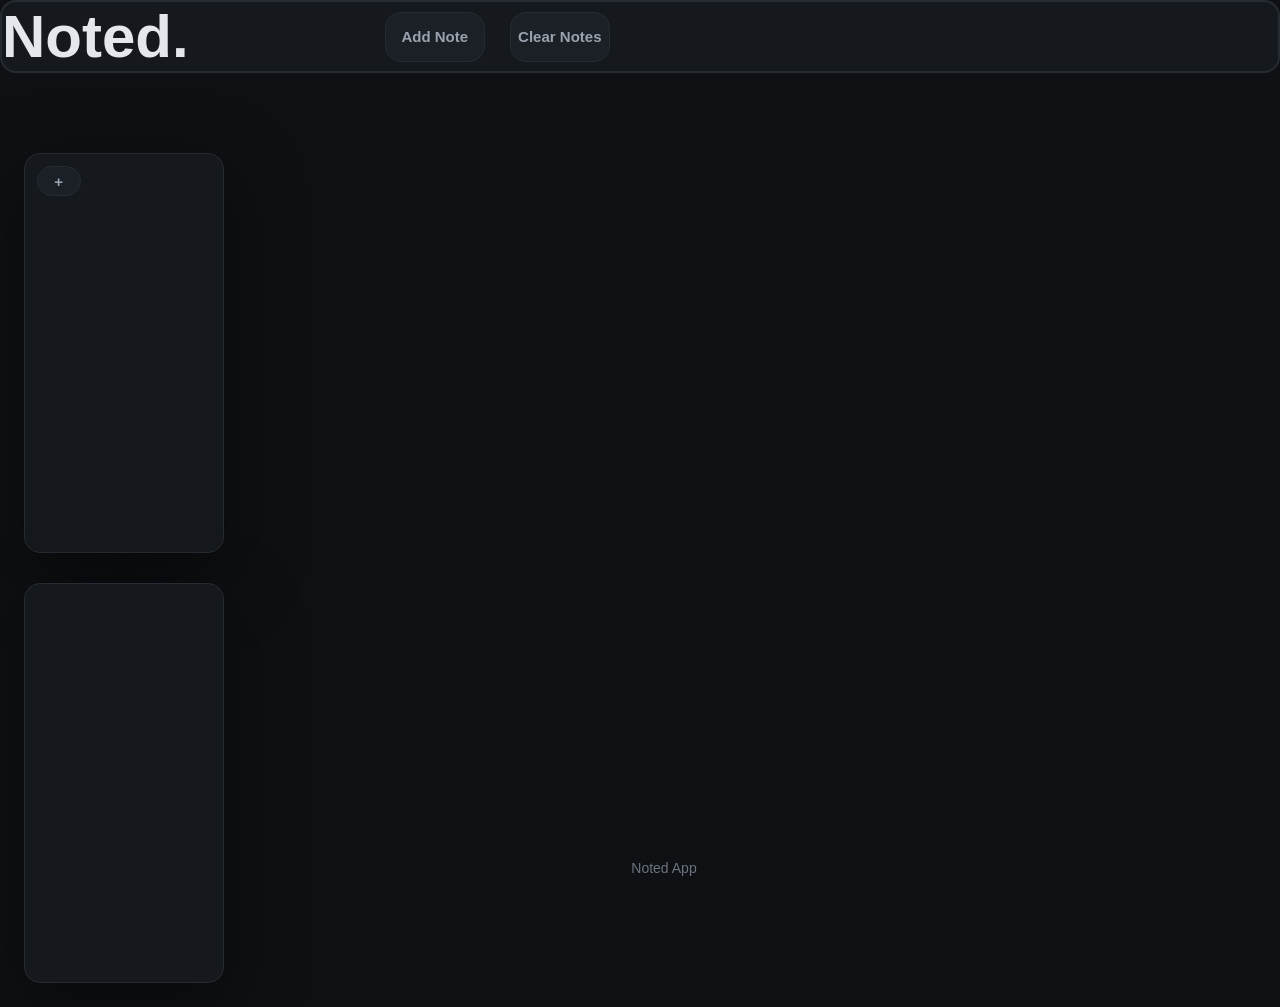
==== index.html @ 248d7cb5 "Notes added" ====
<!doctype html>
<html lang="en">

<head>
  <meta charset="utf-8">
  <meta name="viewport" content="width=device-width, initial-scale=1">
  <title>Noted</title>
  <link rel="stylesheet" href="styles.css">
</head>

<body>
  <header class="topbar">
    <h1>Noted.</h1>
    <div class="buttons-menu">
      <button class="add-note">Add Note</button>
      <button class="clear-all-notes">Clear Notes</button>
    </div>
  </header>

  <main class="page">
    <div class="container">
      <div class="card">
        <button class="plus-button"><strong>+</strong></button>
      </div>

      <div class="card2">


      </div>
    </div>


    <div class="text-boxes"></div>
    <footer class="footer">Noted App</footer>
  </main>

  <script src="script.js"></script>
</body>

</html>
---- styles.css ----
* {
  box-sizing: border-box;
}

body {
  margin: 0;
  background-color: #0e1013;
  color: #e4e7eb;
  font-family: "Segoe UI", Arial, sans-serif;
}

button {
  font-family: inherit;
}


.topbar {
  position: relative;
  display: flex;
  align-items: center;
  margin-bottom: 32px;
  background-color: #15181d;
  border: 2px solid #262b33;
  border-radius: 16px;
}

h1 {
  margin: 0;
  font-size: 60px;
}

.buttons-menu {
  display: flex;
  gap: 25px;
  position: absolute;
  left: 30%;
}

.add-note,
.clear-all-notes {
  width: 100px;
  height: 50px;
  border: 1px solid #262b33;
  border-radius: 16px;
  background-color: #1b1f26;
  color: #9ba3ae;
  cursor: pointer;
  font-size: 15px;
  font-weight: bold;
}

.note-row {
  display: flex;
  gap: 4px;
}

.note-button {
  flex-grow: 1;
}

.x-button {
  width: 30px;
  height: 50px;
  border: 1px solid #262b33;
  border-radius: 16px;
  background-color: #ff0000;
  color: #fdfdfd;
  cursor: pointer;
  font-size: 15px;
  font-weight: bold;
}

.plus-button {
  width: 20px;
  height: 50px;
  border: 1px solid #262b33;
  border-radius: 16px;
  background-color: #1b1f26;
  color: #9ba3ae;
  cursor: pointer;
  font-size: 15px;
  font-weight: bold;
}


.page {
  padding: 48px 24px 24px;
  display: flex;
  gap: 50px;
}


.text-box {
  width: 600px;
  height: 800px;
  padding: 16px;
  border: 1px solid #262b33;
  border-radius: 16px;
  background-color: #15181d;
  color: #e4e7eb;
  font-family: inherit;
  font-size: 32px;
  resize: none;  
  outline: none;     
}


.card {
  display: flex;
  flex-direction: column;
  gap: 8px;
  width: 200px;
  height: 400px;
  padding: 12px;
  overflow-y: auto;
  border: 1px solid #262b33;
  border-radius: 16px;
  background-color: #15181d;
  box-shadow: 0 24px 80px rgba(0, 0, 0, 0.45);
}

.container {
  display: flex;
  flex-direction: column;
  gap: 30px;
}

.card2 {
  display: flex;
  flex-direction: column;
  gap: 8px;
  width: 200px;
  height: 400px;
  padding: 12px;
  overflow-y: auto;
  border: 1px solid #262b33;
  border-radius: 16px;
  background-color: #15181d;
  box-shadow: 0 24px 80px rgba(0, 0, 0, 0.45);
}

.minus-button {
  width: 25%;
  height: 30px;
  display: flex;
  align-items: center;
  justify-content: center;
  border: 1px solid #262b33;
  border-radius: 16px;
  background-color: #1b1f26;
  color: #9ba3ae;
  cursor: pointer;
  font-size: 15px;
  font-weight: bold;
}

.plus-button {
  width: 25%;
  height: 30px;
  display: flex;
  align-items: center;
  justify-content: center;
  border: 1px solid #262b33;
  border-radius: 16px;
  background-color: #1b1f26;
  color: #9ba3ae;
  cursor: pointer;
  font-size: 15px;
  font-weight: bold;
}

.note-button {
  flex-shrink: 0;
  padding: 10px 12px;
  border: 1px solid #262b33;
  border-radius: 6px;
  background-color: #1b1f26;
  color: #e4e7eb;
  cursor: pointer;
  font-size: 14px;
  text-align: left;
}

.note-button:hover {
  background-color: #262c36;
}

.footer {
  position: absolute;
  bottom: 0;
  width: 100%;
  height: 80px;
  padding-top: 40px;
  color: #6b7380;
  font-size: 14px;
  text-align: center;
}
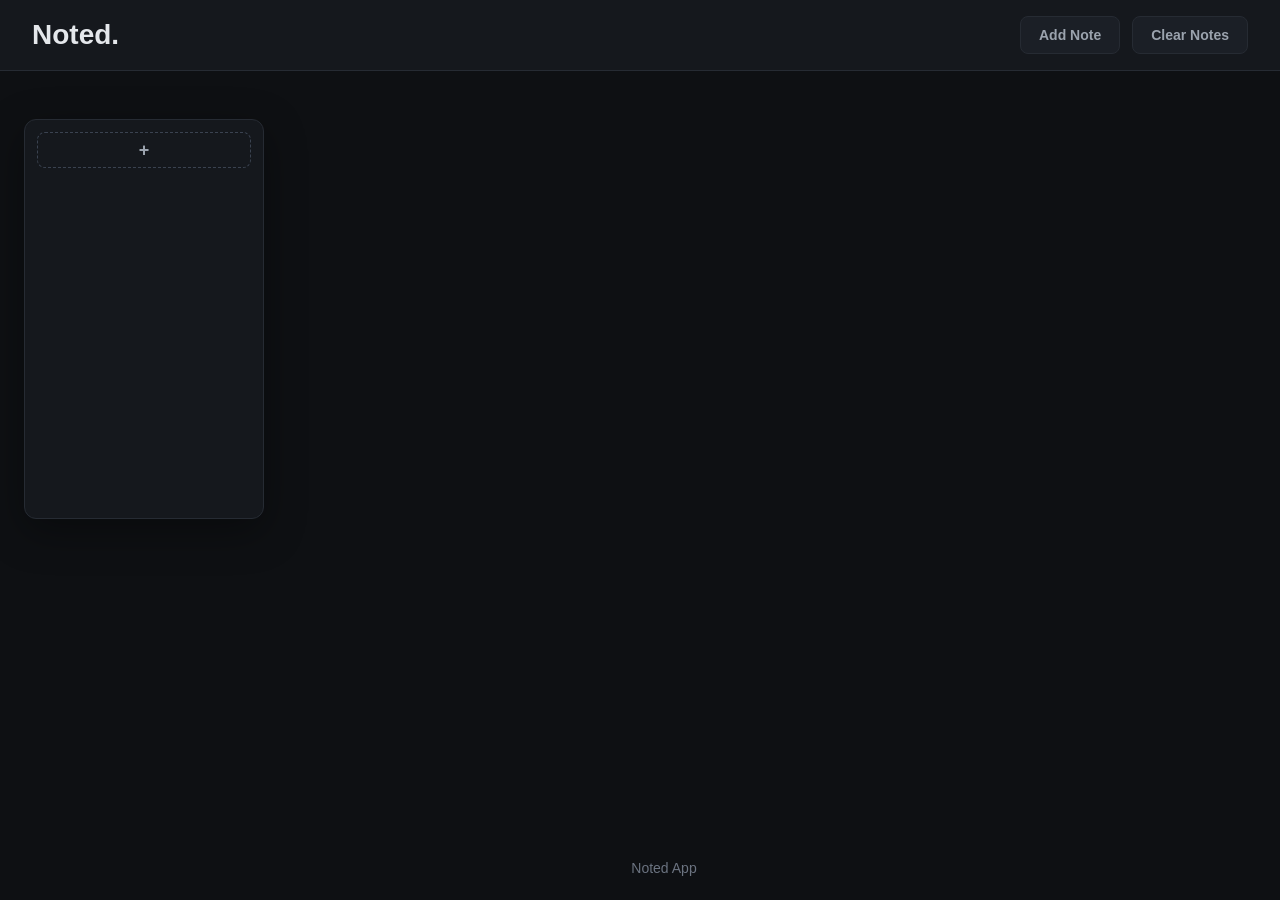
==== commit 1a636e4c: "Clean up unused code and restyle top bar and notes list Co-Authored-By: Claude Opus 5.5 <noreply@ant" ====
--- a/index.html
+++ b/index.html
@@ -18,17 +18,9 @@
   </header>
 
   <main class="page">
-    <div class="container">
-      <div class="card">
-        <button class="plus-button"><strong>+</strong></button>
-      </div>
-
-      <div class="card2">
-
-
-      </div>
+    <div class="card">
+      <button class="plus-button"><strong>+</strong></button>
     </div>
-
 
     <div class="text-boxes"></div>
     <footer class="footer">Noted App</footer>
--- a/styles.css
+++ b/styles.css
@@ -1,4 +1,3 @@
-
 * {
   box-sizing: border-box;
 }
@@ -14,75 +13,42 @@
   font-family: inherit;
 }
 
-
 .topbar {
-  position: relative;
   display: flex;
   align-items: center;
-  margin-bottom: 32px;
+  justify-content: space-between;
+  padding: 16px 32px;
   background-color: #15181d;
-  border: 2px solid #262b33;
-  border-radius: 16px;
+  border-bottom: 1px solid #262b33;
 }
 
 h1 {
   margin: 0;
-  font-size: 60px;
+  font-size: 28px;
 }
 
 .buttons-menu {
   display: flex;
-  gap: 25px;
-  position: absolute;
-  left: 30%;
+  gap: 12px;
 }
 
 .add-note,
 .clear-all-notes {
-  width: 100px;
-  height: 50px;
+  padding: 10px 18px;
   border: 1px solid #262b33;
-  border-radius: 16px;
+  border-radius: 8px;
   background-color: #1b1f26;
   color: #9ba3ae;
   cursor: pointer;
-  font-size: 15px;
-  font-weight: bold;
+  font-size: 14px;
+  font-weight: 600;
 }
 
-.note-row {
-  display: flex;
-  gap: 4px;
+.add-note:hover,
+.clear-all-notes:hover {
+  background-color: #262c36;
+  color: #e4e7eb;
 }
-
-.note-button {
-  flex-grow: 1;
-}
-
-.x-button {
-  width: 30px;
-  height: 50px;
-  border: 1px solid #262b33;
-  border-radius: 16px;
-  background-color: #ff0000;
-  color: #fdfdfd;
-  cursor: pointer;
-  font-size: 15px;
-  font-weight: bold;
-}
-
-.plus-button {
-  width: 20px;
-  height: 50px;
-  border: 1px solid #262b33;
-  border-radius: 16px;
-  background-color: #1b1f26;
-  color: #9ba3ae;
-  cursor: pointer;
-  font-size: 15px;
-  font-weight: bold;
-}
-
 
 .page {
   padding: 48px 24px 24px;
@@ -90,6 +56,77 @@
   gap: 50px;
 }
 
+.card {
+  display: flex;
+  flex-direction: column;
+  gap: 6px;
+  width: 240px;
+  height: 400px;
+  padding: 12px;
+  overflow-y: auto;
+  border: 1px solid #262b33;
+  border-radius: 12px;
+  background-color: #15181d;
+  box-shadow: 0 12px 40px rgba(0, 0, 0, 0.35);
+}
+
+.plus-button {
+  flex-shrink: 0;
+  width: 100%;
+  height: 36px;
+  border: 1px dashed #3a4250;
+  border-radius: 8px;
+  background-color: transparent;
+  color: #9ba3ae;
+  cursor: pointer;
+  font-size: 18px;
+}
+
+.plus-button:hover {
+  background-color: #1b1f26;
+  color: #e4e7eb;
+}
+
+.note-row {
+  display: flex;
+  align-items: center;
+  flex-shrink: 0;
+  border-radius: 8px;
+  background-color: #1b1f26;
+}
+
+.note-row:hover {
+  background-color: #222731;
+}
+
+.note-button {
+  flex-grow: 1;
+  padding: 10px 12px;
+  border: none;
+  background-color: transparent;
+  color: #e4e7eb;
+  cursor: pointer;
+  font-size: 14px;
+  text-align: left;
+}
+
+.x-button {
+  width: 28px;
+  height: 28px;
+  margin-right: 6px;
+  border: none;
+  border-radius: 6px;
+  background-color: transparent;
+  color: #6b7380;
+  cursor: pointer;
+  font-size: 14px;
+  font-weight: bold;
+}
+
+.x-button:hover {
+  background-color: #3a1f24;
+  color: #ff5c5c;
+}
 
 .text-box {
   width: 600px;
@@ -101,89 +138,8 @@
   color: #e4e7eb;
   font-family: inherit;
   font-size: 32px;
-  resize: none;  
-  outline: none;     
-}
-
-
-.card {
-  display: flex;
-  flex-direction: column;
-  gap: 8px;
-  width: 200px;
-  height: 400px;
-  padding: 12px;
-  overflow-y: auto;
-  border: 1px solid #262b33;
-  border-radius: 16px;
-  background-color: #15181d;
-  box-shadow: 0 24px 80px rgba(0, 0, 0, 0.45);
-}
-
-.container {
-  display: flex;
-  flex-direction: column;
-  gap: 30px;
-}
-
-.card2 {
-  display: flex;
-  flex-direction: column;
-  gap: 8px;
-  width: 200px;
-  height: 400px;
-  padding: 12px;
-  overflow-y: auto;
-  border: 1px solid #262b33;
-  border-radius: 16px;
-  background-color: #15181d;
-  box-shadow: 0 24px 80px rgba(0, 0, 0, 0.45);
-}
-
-.minus-button {
-  width: 25%;
-  height: 30px;
-  display: flex;
-  align-items: center;
-  justify-content: center;
-  border: 1px solid #262b33;
-  border-radius: 16px;
-  background-color: #1b1f26;
-  color: #9ba3ae;
-  cursor: pointer;
-  font-size: 15px;
-  font-weight: bold;
-}
-
-.plus-button {
-  width: 25%;
-  height: 30px;
-  display: flex;
-  align-items: center;
-  justify-content: center;
-  border: 1px solid #262b33;
-  border-radius: 16px;
-  background-color: #1b1f26;
-  color: #9ba3ae;
-  cursor: pointer;
-  font-size: 15px;
-  font-weight: bold;
-}
-
-.note-button {
-  flex-shrink: 0;
-  padding: 10px 12px;
-  border: 1px solid #262b33;
-  border-radius: 6px;
-  background-color: #1b1f26;
-  color: #e4e7eb;
-  cursor: pointer;
-  font-size: 14px;
-  text-align: left;
-}
-
-.note-button:hover {
-  background-color: #262c36;
+  resize: none;
+  outline: none;
 }
 
 .footer {
@@ -196,5 +152,3 @@
   font-size: 14px;
   text-align: center;
 }
-
-
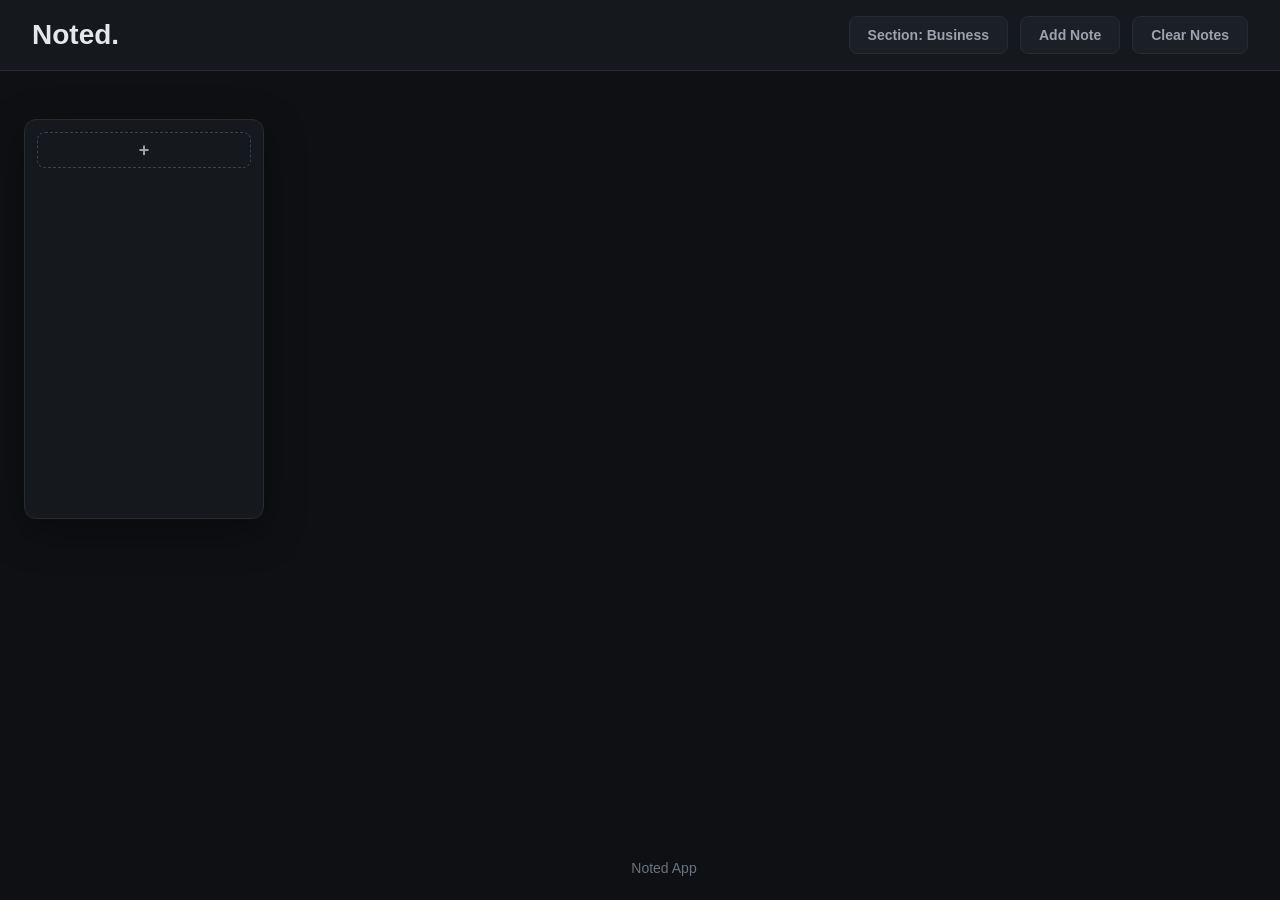
==== commit f9a51c8a: "Add sections menu and create section overlay Co-Authored-By: Claude Opus 5.5 <noreply@anthropic.com>" ====
--- a/index.html
+++ b/index.html
@@ -12,6 +12,16 @@
   <header class="topbar">
     <h1>Noted.</h1>
     <div class="buttons-menu">
+      <div class="sections-menu">
+        <button class="sections-button">Section: Business</button>
+        <div class="sections-card">
+          <p>Choose a section</p>
+          <button class="section-option selected">Business</button>
+          <button class="section-option">Self</button>
+          <button class="section-option">Job</button>
+          <button class="create-section">+ Create Section</button>
+        </div>
+      </div>
       <button class="add-note">Add Note</button>
       <button class="clear-all-notes">Clear Notes</button>
     </div>
@@ -26,6 +36,18 @@
     <footer class="footer">Noted App</footer>
   </main>
 
+  <div class="overlay">
+    <div class="overlay-box">
+      <h2>New Section</h2>
+      <input class="section-name" type="text" placeholder="Enter section name">
+      <div class="overlay-buttons">
+        <button class="save-section">Create</button>
+        <button class="cancel-section">Cancel</button>
+      </div>
+    </div>
+  </div>
+
+
   <script src="script.js"></script>
 </body>
 
--- a/styles.css
+++ b/styles.css
@@ -32,6 +32,7 @@
   gap: 12px;
 }
 
+.sections-button,
 .add-note,
 .clear-all-notes {
   padding: 10px 18px;
@@ -44,8 +45,63 @@
   font-weight: 600;
 }
 
+.sections-button:hover,
 .add-note:hover,
 .clear-all-notes:hover {
+  background-color: #262c36;
+  color: #e4e7eb;
+}
+
+.sections-menu {
+  position: relative;
+}
+
+.sections-card {
+  display: none;
+  position: absolute;
+  top: calc(100% + 8px);
+  right: 0;
+  z-index: 10;
+  flex-direction: column;
+  gap: 4px;
+  width: 200px;
+  padding: 8px;
+  border: 1px solid #262b33;
+  border-radius: 12px;
+  background-color: #15181d;
+  box-shadow: 0 12px 40px rgba(0, 0, 0, 0.45);
+}
+
+.sections-card.open {
+  display: flex;
+}
+
+.sections-card p {
+  margin: 4px 8px 8px;
+  color: #6b7380;
+  font-size: 12px;
+  font-weight: 600;
+  text-transform: uppercase;
+  letter-spacing: 1px;
+}
+
+.section-option {
+  padding: 10px 12px;
+  border: none;
+  border-radius: 8px;
+  background-color: transparent;
+  color: #9ba3ae;
+  cursor: pointer;
+  font-size: 14px;
+  text-align: left;
+}
+
+.section-option:hover {
+  background-color: #1b1f26;
+  color: #e4e7eb;
+}
+
+.section-option.selected {
   background-color: #262c36;
   color: #e4e7eb;
 }
@@ -152,3 +208,96 @@
   font-size: 14px;
   text-align: center;
 }
+
+.create-section {
+  margin-top: 4px;
+  padding: 10px 12px;
+  border: none;
+  border-top: 1px solid #262b33;
+  border-radius: 0 0 8px 8px;
+  background-color: transparent;
+  color: #6b7380;
+  cursor: pointer;
+  font-size: 14px;
+  text-align: left;
+}
+
+.create-section:hover {
+  background-color: #1b1f26;
+  color: #e4e7eb;
+}
+
+.overlay {
+  display: none;
+  position: fixed;
+  top: 0;
+  left: 0;
+  width: 100%;
+  height: 100%;
+  z-index: 100;
+  background-color: rgba(0, 0, 0, 0.6);
+}
+
+.overlay.open {
+  display: flex;
+  align-items: center;
+  justify-content: center;
+}
+
+.overlay-box {
+  display: flex;
+  flex-direction: column;
+  gap: 16px;
+  width: 360px;
+  padding: 24px;
+  border: 1px solid #262b33;
+  border-radius: 12px;
+  background-color: #15181d;
+  box-shadow: 0 24px 80px rgba(0, 0, 0, 0.5);
+}
+
+.overlay-box h2 {
+  margin: 0;
+  font-size: 20px;
+}
+
+.section-name {
+  padding: 10px 12px;
+  border: 1px solid #262b33;
+  border-radius: 8px;
+  background-color: #0e1013;
+  color: #e4e7eb;
+  font-family: inherit;
+  font-size: 14px;
+  outline: none;
+}
+
+.section-name:focus {
+  border-color: #3a4250;
+}
+
+.overlay-buttons {
+  display: flex;
+  justify-content: flex-end;
+  gap: 8px;
+}
+
+.cancel-section,
+.save-section {
+  padding: 10px 18px;
+  border: 1px solid #262b33;
+  border-radius: 8px;
+  cursor: pointer;
+  font-size: 14px;
+  font-weight: 600;
+}
+
+.cancel-section {
+  background-color: #1b1f26;
+  color: #9ba3ae;
+}
+
+.save-section {
+  background-color: #262c36;
+  color: #e4e7eb;
+}
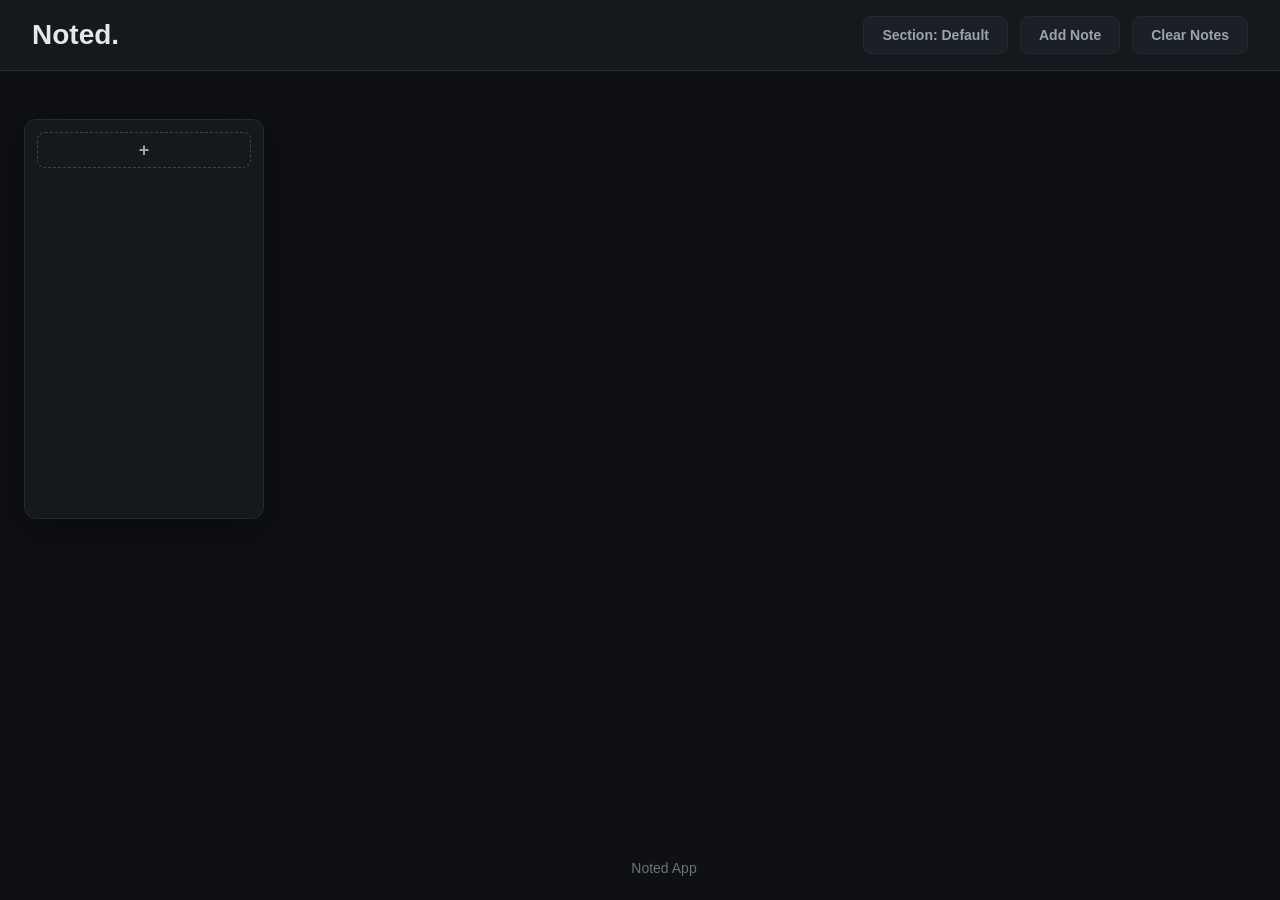
==== commit 0352192e: "changed default section" ====
--- a/index.html
+++ b/index.html
@@ -13,12 +13,9 @@
     <h1>Noted.</h1>
     <div class="buttons-menu">
       <div class="sections-menu">
-        <button class="sections-button">Section: Business</button>
+        <button class="sections-button">Section: Default</button>
         <div class="sections-card">
           <p>Choose a section</p>
-          <button class="section-option selected">Business</button>
-          <button class="section-option">Self</button>
-          <button class="section-option">Job</button>
           <button class="create-section">+ Create Section</button>
         </div>
       </div>
--- a/styles.css
+++ b/styles.css
@@ -300,4 +300,17 @@
 .save-section {
   background-color: #262c36;
   color: #e4e7eb;
+}
+
+.rename-input {
+  flex-grow: 1;
+  min-width: 0;
+  padding: 9px 11px;
+  border: 1px solid #3a4250;
+  border-radius: 6px;
+  background-color: #0e1013;
+  color: #e4e7eb;
+  font-family: inherit;
+  font-size: 14px;
+  outline: none;
 }
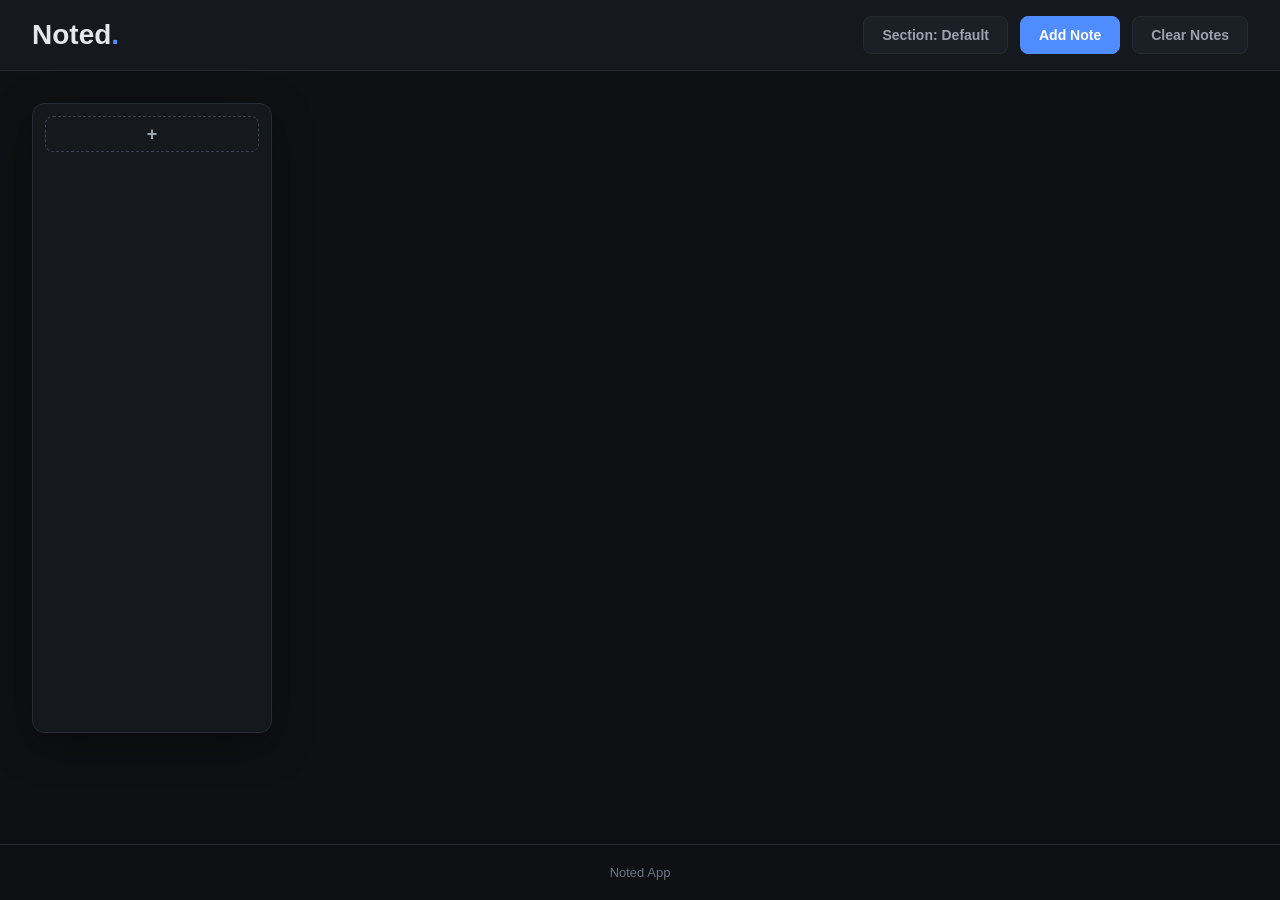
==== commit a3067671: "Restyled menu" ====
--- a/index.html
+++ b/index.html
@@ -10,7 +10,7 @@
 
 <body>
   <header class="topbar">
-    <h1>Noted.</h1>
+    <h1>Noted<span>.</span></h1>
     <div class="buttons-menu">
       <div class="sections-menu">
         <button class="sections-button">Section: Default</button>
@@ -30,8 +30,9 @@
     </div>
 
     <div class="text-boxes"></div>
-    <footer class="footer">Noted App</footer>
   </main>
+
+  <footer class="footer">Noted App</footer>
 
   <div class="overlay">
     <div class="overlay-box">
--- a/styles.css
+++ b/styles.css
@@ -4,6 +4,9 @@
 
 body {
   margin: 0;
+  min-height: 100vh;
+  display: flex;
+  flex-direction: column;
   background-color: #0e1013;
   color: #e4e7eb;
   font-family: "Segoe UI", Arial, sans-serif;
@@ -25,6 +28,10 @@
 h1 {
   margin: 0;
   font-size: 28px;
+}
+
+h1 span {
+  color: #4f8cff;
 }
 
 .buttons-menu {
@@ -50,6 +57,18 @@
 .clear-all-notes:hover {
   background-color: #262c36;
   color: #e4e7eb;
+}
+
+.add-note {
+  border-color: #4f8cff;
+  background-color: #4f8cff;
+  color: #ffffff;
+}
+
+.add-note:hover {
+  border-color: #3d7af0;
+  background-color: #3d7af0;
+  color: #ffffff;
 }
 
 .sections-menu {
@@ -107,9 +126,10 @@
 }
 
 .page {
-  padding: 48px 24px 24px;
-  display: flex;
-  gap: 50px;
+  flex: 1;
+  display: flex;
+  gap: 24px;
+  padding: 32px;
 }
 
 .card {
@@ -117,7 +137,7 @@
   flex-direction: column;
   gap: 6px;
   width: 240px;
-  height: 400px;
+  height: 70vh;
   padding: 12px;
   overflow-y: auto;
   border: 1px solid #262b33;
@@ -153,6 +173,11 @@
 
 .note-row:hover {
   background-color: #222731;
+}
+
+.note-row.active {
+  background-color: #1d2533;
+  box-shadow: inset 3px 0 0 #4f8cff;
 }
 
 .note-button {
@@ -184,28 +209,36 @@
   color: #ff5c5c;
 }
 
+.text-boxes {
+  flex: 1;
+  height: 70vh;
+}
+
 .text-box {
-  width: 600px;
-  height: 800px;
-  padding: 16px;
-  border: 1px solid #262b33;
-  border-radius: 16px;
+  width: 100%;
+  height: 100%;
+  padding: 24px;
+  border: 1px solid #262b33;
+  border-radius: 12px;
   background-color: #15181d;
   color: #e4e7eb;
   font-family: inherit;
-  font-size: 32px;
+  font-size: 16px;
+  line-height: 1.6;
   resize: none;
   outline: none;
+  box-shadow: 0 12px 40px rgba(0, 0, 0, 0.35);
+}
+
+.text-box:focus {
+  border-color: #3a4250;
 }
 
 .footer {
-  position: absolute;
-  bottom: 0;
-  width: 100%;
-  height: 80px;
-  padding-top: 40px;
+  padding: 20px;
+  border-top: 1px solid #262b33;
   color: #6b7380;
-  font-size: 14px;
+  font-size: 13px;
   text-align: center;
 }
 
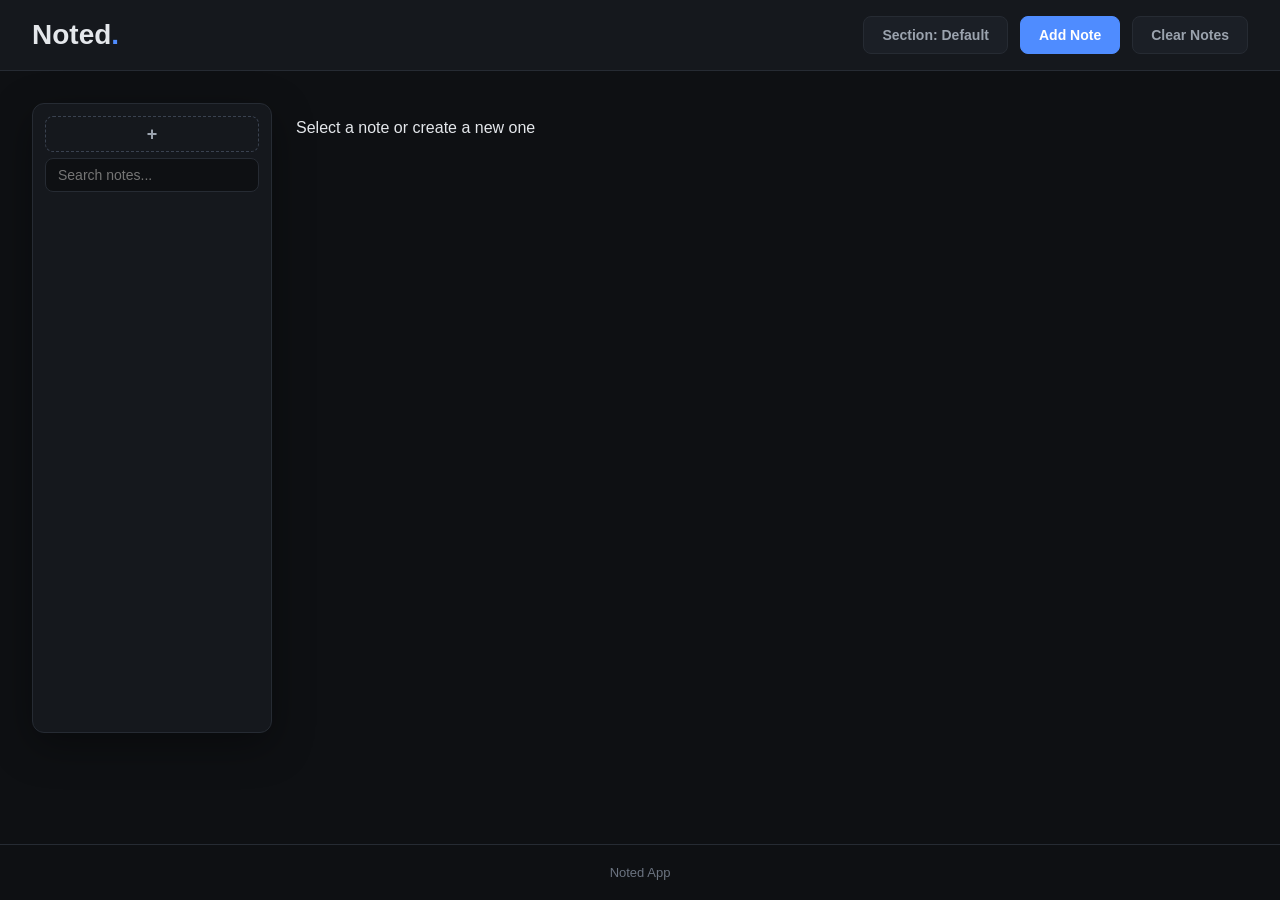
==== commit 5b69d581: "search bar" ====
--- a/index.html
+++ b/index.html
@@ -16,6 +16,7 @@
         <button class="sections-button">Section: Default</button>
         <div class="sections-card">
           <p>Choose a section</p>
+           <button class="section-option selected">Default</button>
           <button class="create-section">+ Create Section</button>
         </div>
       </div>
@@ -27,9 +28,15 @@
   <main class="page">
     <div class="card">
       <button class="plus-button"><strong>+</strong></button>
+      <input class="search-notes" type="text" placeholder="Search notes...">
     </div>
 
-    <div class="text-boxes"></div>
+    <div class="editor">
+      <div class="text-boxes">
+        <p class="empty-message">Select a note or create a new one</p>
+      </div>
+      <p class="word-count"></p>
+    </div>
   </main>
 
   <footer class="footer">Noted App</footer>
--- a/styles.css
+++ b/styles.css
@@ -209,9 +209,22 @@
   color: #ff5c5c;
 }
 
+.editor {
+  flex: 1;
+  display: flex;
+  flex-direction: column;
+  gap: 8px;
+}
+
 .text-boxes {
-  flex: 1;
   height: 70vh;
+}
+
+.word-count {
+  margin: 0;
+  color: #6b7380;
+  font-size: 13px;
+  text-align: right;
 }
 
 .text-box {
@@ -346,4 +359,20 @@
   font-family: inherit;
   font-size: 14px;
   outline: none;
-}+}
+
+.search-notes {
+  flex-shrink: 0;
+  padding: 8px 12px;
+  border: 1px solid #262b33;
+  border-radius: 8px;
+  background-color: #0e1013;
+  color: #e4e7eb;
+  font-family: inherit;
+  font-size: 14px;
+  outline: none;
+}
+
+.search-notes:focus {
+  border-color: #3a4250;
+}
